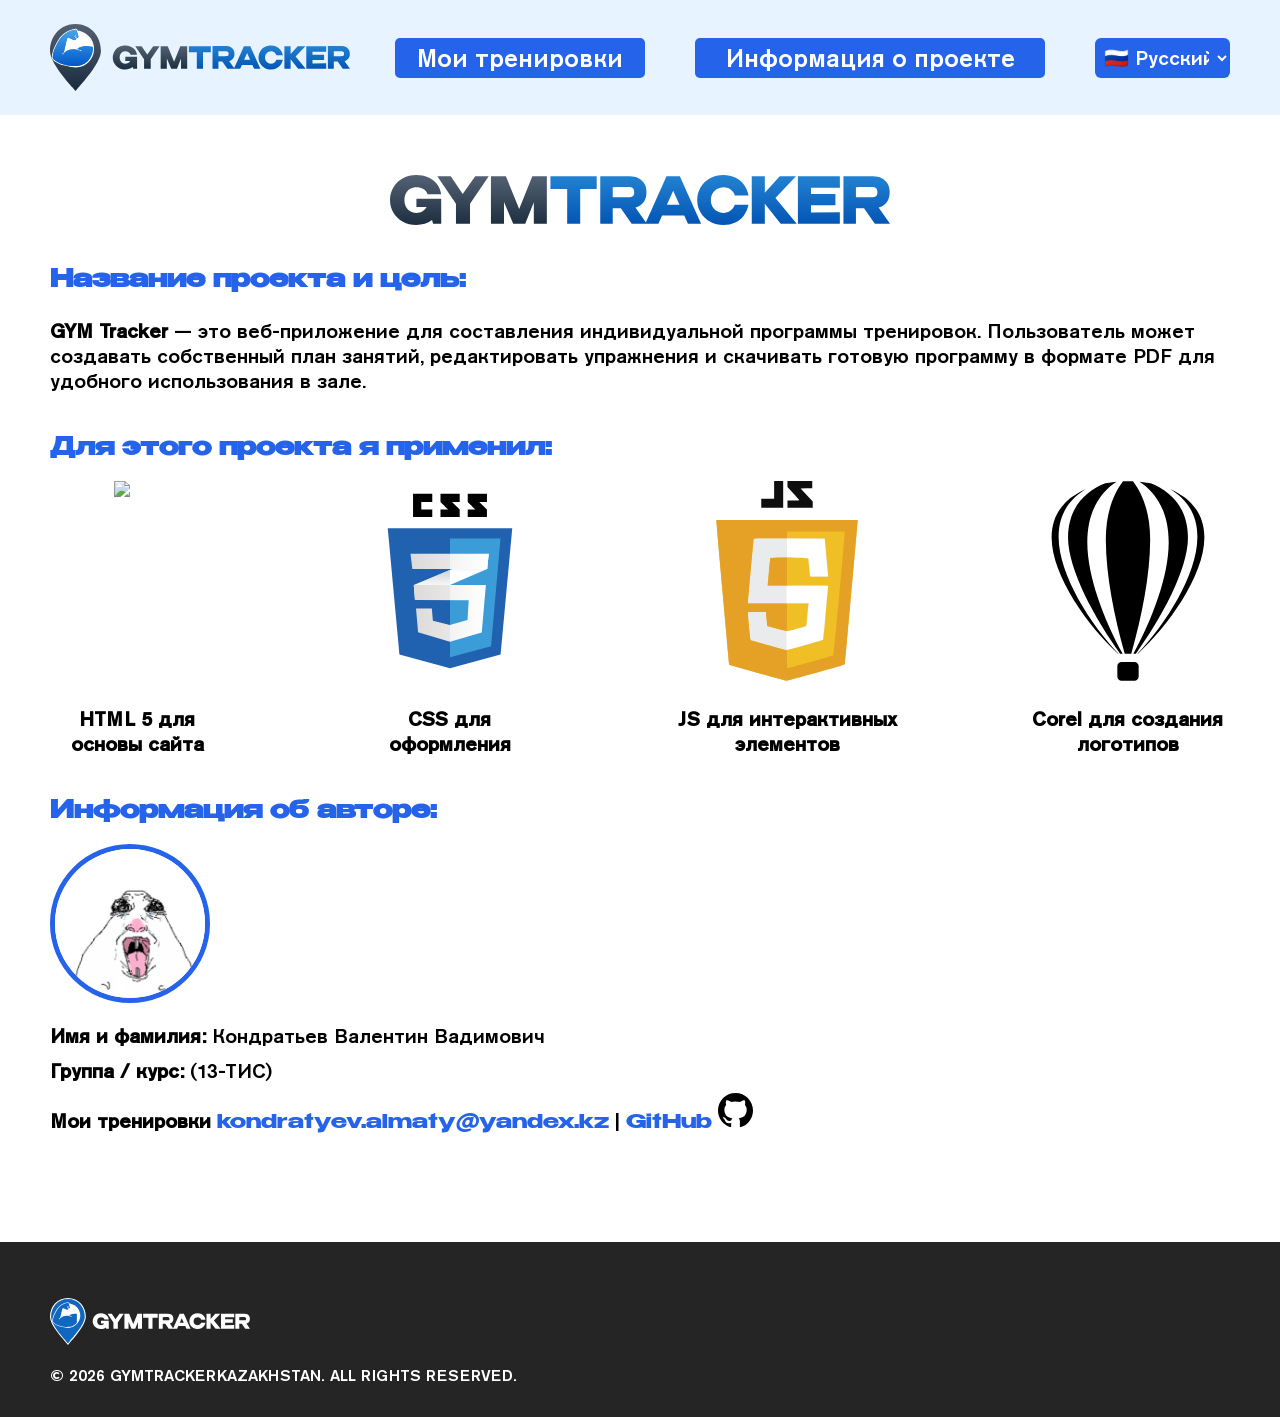
==== pages/about.html @ f401ac8a "Первый коммит" ====
<!doctype html>
<html lang="en">
  <head>
    <meta charset="UTF-8" />
    <meta name="viewport" content="width=device-width, initial-scale=1.0" />
    <title>GYM_treker</title>
    <link rel="stylesheet" href="/index.css" />
  </head>
  <body>
      <div id="headerTop">
                <a href="../index.html"><img src="../logos/GYM_Tracker.svg" alt="mainLogo" id="mainLogo"></a>
                  <a id="saveMenue" href="../pages/save.html"><button id="headerButton" data-lang="myWorkBtn">
                    Мои тренировки <?xml version="1.0" encoding="utf-8"?><svg version="1.1" id="Layer_1" xmlns="http://www.w3.org/2000/svg" xmlns:xlink="http://www.w3.org/1999/xlink" x="0px" y="0px" viewBox="0 0 122.73 122.88" style="enable-background:new 0 0 122.73 122.88" xml:space="preserve"><style type="text/css">.st0{fill-rule:evenodd;clip-rule:evenodd;}</style><g><path class="st0" d="M109.5,113.68L109.5,113.68l-6.09,0c-0.4,0-0.73-0.32-0.73-0.72V69.48l0-0.1c0-0.9-0.17-1.65-0.49-2.22 c-0.06-0.11-0.14-0.22-0.2-0.31c-0.06-0.09-0.16-0.18-0.23-0.27l-0.02-0.02c-0.3-0.3-0.68-0.53-1.12-0.69l-0.25-0.07l-0.04-0.01 l-0.01,0c-0.41-0.11-0.88-0.17-1.38-0.17h-0.05l-0.08,0H36.75c-0.89,0-1.62,0.17-2.18,0.49l-0.02,0.01l-0.27,0.17l-0.04,0.04 c-0.09,0.07-0.18,0.15-0.27,0.23l-0.02,0.02l-0.01,0.01c-0.62,0.63-0.92,1.57-0.92,2.82l0,0.04l0,43.54h0 c0,0.4-0.33,0.72-0.73,0.72l-9.85,0c0,0,0,0,0,0c-0.19,0-0.38-0.08-0.51-0.21L9.87,101.41c-0.18-0.14-0.29-0.36-0.29-0.59l0-87.91 l0-0.08c0-0.83,0.15-1.52,0.44-2.07l0,0c0.05-0.11,0.11-0.2,0.17-0.29l0.02-0.03c0.07-0.11,0.19-0.18,0.25-0.29l0.01-0.02 l0.02-0.02l0,0c0.25-0.25,0.57-0.45,0.92-0.59l0.04-0.02l0.02-0.01l0.02-0.01l0.18-0.06v0l0.01-0.01c0.42-0.14,0.9-0.2,1.44-0.21 l0.09-0.01l26.21,0c0.4,0,0.73,0.32,0.73,0.72v28.75c0,0.52,0.05,1.03,0.13,1.5c0.09,0.46,0.15,0.98,0.39,1.34l0.01,0.02l0,0.01v0 c0.18,0.44,0.42,0.87,0.67,1.25c0.24,0.37,0.56,0.77,0.9,1.13l0.02,0.02l0,0.01l0.01,0c0.48,0.5,0.94,1.15,1.62,1.27l0.01,0l0.01,0 l0.01,0.01l0.32,0.17l0,0l0.4,0.18v0l0.01,0l0,0l0,0v0c0.33,0.14,0.67,0.26,1,0.34l0.01,0l0.03,0l0.01,0l0.03,0l0.26,0.05v0 c0.45,0.09,0.93,0.14,1.42,0.14l0.02,0h47.8c1.03,0,1.98-0.18,2.85-0.53l0.01-0.01c0.87-0.36,1.67-0.9,2.39-1.61l0.03-0.03 c0.36-0.36,0.69-0.75,0.96-1.16c0.26-0.38,0.58-0.76,0.66-1.22l0-0.01l0.01-0.01l0.01-0.02c0.18-0.43,0.34-0.88,0.41-1.34l0-0.03 c0.09-0.47,0.13-0.97,0.13-1.49V9.92c0-0.4,0.33-0.73,0.73-0.73h6c0.58,0,1.09,0.07,1.54,0.21c0.48,0.15,0.89,0.39,1.2,0.7 c0.68,0.67,0.88,1.67,0.9,2.59l0.01,0.09v0.05l0,0.02v97.19c0,0.56-0.07,1.07-0.21,1.51l-0.01,0.03v0l0,0.02l-0.08,0.22l0,0 l-0.02,0.06l-0.09,0.2l-0.01,0.04l-0.02,0.04l0,0l-0.03,0.06l-0.15,0.22l0,0l-0.05,0.08l-0.14,0.17l-0.06,0.07 c-0.15,0.16-0.33,0.3-0.53,0.42c-0.17,0.1-0.36,0.19-0.55,0.26l-0.06,0.02c-0.16,0.05-0.34,0.1-0.53,0.14l-0.02,0l-0.01,0l-0.02,0 l-0.09,0.01l-0.02,0l0,0l-0.02,0c-0.22,0.03-0.49,0.05-0.76,0.06H109.5L109.5,113.68z M53.93,104.43c-1.66,0-3-1.34-3-3 c0-1.66,1.34-3,3-3h31.12c1.66,0,3,1.34,3,3c0,1.66-1.34,3-3,3H53.93L53.93,104.43z M53.93,89.03c-1.66,0-3-1.34-3-3s1.34-3,3-3 h31.12c1.66,0,3,1.34,3,3s-1.34,3-3,3H53.93L53.93,89.03z M94.03,9.39l-45.32-0.2v25.86H48.7c0,0.46,0.06,0.86,0.17,1.2 c0.03,0.06,0.04,0.1,0.07,0.15c0.09,0.23,0.22,0.44,0.4,0.61l0.03,0.03v0c0.06,0.06,0.11,0.1,0.17,0.15 c0.06,0.05,0.13,0.09,0.2,0.14c0.39,0.23,0.92,0.34,1.58,0.34v0l40.1,0.25v0l0,0v0c0.91,0,1.57-0.21,1.98-0.63 c0.42-0.43,0.63-1.1,0.63-2.02h0V9.39L94.03,9.39z M41.91,73.23h53.07v0c0.35,0,0.65,0.29,0.65,0.64l0,39.17 c0,0.35-0.29,0.65-0.65,0.65H41.91v0c-0.35,0-0.65-0.29-0.65-0.64l0-39.17C41.26,73.52,41.56,73.23,41.91,73.23L41.91,73.23 L41.91,73.23z M9.68,0h104.26c4.91,0,8.79,3.86,8.79,8.79V114c0,4.95-3.9,8.88-8.79,8.88l-96.61,0l-0.24-0.25L1.05,106.6L0,105.9 V8.76C0,3.28,4.81,0,9.68,0L9.68,0L9.68,0z"/></g></svg>
                  </button></a>
                  <a href="/pages/about.html"><button id="headerInfoButton" data-lang="infoBtn">
                    Информация об проекте
                  </button></a>
                  <div class="language-select">
  <select id="languageSelect">
    <option class="lanSelect" value="ru">&#x1F1F7;&#x1F1FA; Русский</option>
    <option class="lanSelect" value="en">&#x1F1EC;&#x1F1E7; English</option>
  </select>
  </div>
  </div>
                
        <div id="mainPageAbout">
          <div id="topmainPageAbout"><img id="AboutLogo" src="../logos/GYM tracker logo withount dot.svg" alt=""></div>
 

  <div class="projectInfo">
    <h2 data-lang="projectName">Название проекта и цель:</h2>
    <p id="AboutInfo" data-lang="aboutInfo">
      <strong>GYM Tracker</strong> — это веб-приложение для составления
      индивидуальной программы тренировок. Пользователь может создавать
      собственный план занятий, редактировать упражнения и скачивать готовую
      программу в формате PDF для удобного использования в зале.
    </p>
    <h2 data-lang="usage">Для этого проекта я применил:</h2>
    <div id="AboutLogos">
      <div class="MainAboutLogos">
        <img class="AboutLogos" src="../logos/html-5-logo-svg-1.svg" alt="html">
       <strong data-lang="html">HTML 5 для основы сайта</strong>
      </div>
       <div class="MainAboutLogos">
        <img class="AboutLogos" src="../logos/css3-logo-svg-vector.svg" alt="html">
       <strong data-lang="css">tnCSS для оформления</strong>
      </div>
      <div class="MainAboutLogos">
        <img class="AboutLogos" src="../logos/Javascript-shield.svg" alt="html">
       <strong data-lang="js">Js для интерактивных эллементов</strong>
      </div>
      <div class="MainAboutLogos">
        <img class="AboutLogos" src="../logos/corel-draw-svgrepo-com.svg" alt="html">
       <strong data-lang="corel">Corel для создания логотипов</strong>
      </div>
    </div>
  </div>

  <div class="authorInfo">
    <h2 data-lang="autorInfo">Информация об авторе:</h2>
    <img id="authorPhoto" src="../imajes/photo.webp" alt="author">
    <ul>
      <li data-lang="name"><strong>Имя и фамилия:</strong> Кондратьев Валентин Вадимович</li>
      <li data-lang="group"><strong>Группа / курс:</strong> (13-ТИС)</li>
      <li>
        <strong data-lang="myWorkBtn">Контакты:</strong>
        <a href="mailto:kondratyev.almaty@yandex.kz">kondratyev.almaty@yandex.kz</a>
        |
        <a href="https://github.com/bobr-dronovich" target="_blank">
          GitHub <img id="gitLogo" src="../icons/github.svg" alt="">
        </a>
        
      </li>
    </ul>
  </div> 


  
        </div>

        <div id="footer">
        <div id="highthfooter">
            <img id="GYM2" src="../logos/GYM_Tracker_light.svg" alt="fit">
        </div>
            <div id="licenze_footer">
                © 2026 GYMTRACKERKAZAKHSTAN. ALL RIGHTS RESERVED.
            </div>        
        </div>
        <script defer src="../style.js"></script>
  </body>
</html>
---- index.css ----
@font-face {
font-family: "Geo"; 
  src: url("fonts/TT0524M_.TTF") format("truetype");
}

@font-face {
  font-family: "Med";
  src: url("fonts/3205-font.ttf") format("truetype");
}
@font-face {
  font-family: "Neo_Bold";
  src: url("fonts/neosanspro_bold.ttf") format("truetype");
}
@font-face {
  font-family: "Sans";
  src: url("fonts/NotoSans_Condensed-Medium.ttf") format("truetype");
}
@font-face {
  font-family: "Benzin-bold";
  src: url("fonts/benzin-bold.ttf") format("truetype");
}

body {
  margin: 0px;
  overflow-x: hidden;
  background-color: white;
}

a {
  text-decoration: none;
}


#headerTop {
  height: 115px;
  background-color: rgb(231, 243, 254);
  padding-left: 50px;
  padding-right: 50px;
  display: flex;
  align-items: center;
}

#mainLogo {
  float: left;
  width: 300px;
}
#mainInfo{
  width: 100%;
  height: 800px;
  /* padding-top: 150px; */
  display: flex;
  justify-content: center;
  align-items: center;
  background-image: url(imajes/minimalist-home-gym-with-black-walls-and-black-equipment-1024x574.png);
  background-repeat: no-repeat;
  background-position: center;
  background-size: cover;
  flex-direction: column
}


#mainInfoFirstText {
  font-size: 80px;
  font-family: Neo_Bold;
  color: white;
  padding-bottom: 10px;
}

#mainInfoSecountText {
  font-size: 45px;
  font-family: Med;
  color: white;
  padding-bottom: 50px;
}

#mainInfoTherdText {
  font-size: 40px;
  text-align: center;
  font-family: Med;
  color: white;
  padding-bottom: 40px;

}

#mainInfoButton {
  width: 250px;
  height: 65px;
  color: white;
  font-family: Med;
  font-size: 35px;
  background-color: #2563eb;
  border-radius: 10px;
  border: none;
}
#mainInfoButton:hover {
  background-color:#1d4ed8;
}
#headerButton {
  margin-right: 50px;
  width: 250px;
  height: 40px;
  background-color: #2563eb;
  color: white;
  font-family: Med;
  font-size: 25px;
  border: none;
  border-radius: 5px;
  margin-left: auto;
}

#headerButton:hover{
  background-color:#1d4ed8;
}
svg{
  fill: white;
  width: 22px;
}
#ProdMain{
    background-color: rgb(231, 243, 254);
  height: 100%;
  padding: 50px 125px 125px 125px;
  display: flex;
  flex-direction: row;
  justify-content: space-between;
  align-items: center;
}

.ProdMainText{
color: black;
font-family: Neo_Bold;
font-size: 40px;
padding-bottom: 20px;
}
#ProdMainTextBlue{
color: #1d4ed8;
font-family: Neo_Bold;
font-size: 40px;
padding-bottom: 20px;
}
.ProdMainLowText{
  color: black;
  font-family: Med;
  font-size: 15;
  padding-bottom: 30px;
}
#WWW{
  width: 175px;
}

#iMac{
  width: 550px;
}

#alarm{
  display: flex;
  align-items: center;
  justify-content: center;
  flex-direction: column;
  padding: 50px 50px 0px 50px;
  background-color: rgb(231, 243, 254); 
}
#textAlarm{
  text-align: center;
  color: #1c2430;
  font-family: Med;
  font-size: 25px;
}
#AlarmPhotos{
  display: flex;
  flex-direction: row;
  gap: 50px;
  padding: 25px 0px 50px 0px;
}
.alarmLogos{
  width: 200px;
}
#footer {
  height: 150px;
  background-color: rgb(37, 37, 37);
  display: flex;
  flex-direction: column;
  justify-content: center;
  gap: 20px;
  padding-left: 50px;
  padding-right: 125px;
  padding-top: 25px;
}
#highthfooter {
  display: flex;
  align-items: right;
}

#GYM2 {
  width: 200px;
}

#licenze_footer{
  color: white;
  font-family: Med;
}
#headerInfoButton{
  width: 350px;
  height: 40px;
  background-color: #2563eb;
  color: white;
  font-family: Med;
  font-size: 25px;
  border: none;
  border-radius: 5px;
  margin-left: auto;
}
#headerInfoButton:hover {
  background-color:#1d4ed8;
}

#mainPageAbout{
  padding-left: 50px;
  height: 100%;
  padding: 0px 50px 75px 50px;
  background-image: url();
  background-color: white;
}
#topmainPageAbout{
  display: flex;
 width: 100%;
    padding-top: 60px;
    text-align: center;
    display: flex;
    justify-content: center;
}

aboutProject {
    max-width: 800px;
    margin: 60px auto;
    padding: 40px;
    background: #1e1e1e;
    border-radius: 12px;
    color: white;
    font-family: Arial, sans-serif;
    box-shadow: 0 8px 25px rgba(0, 0, 0, 0.4);
}

.projectTitle {
    text-align: center;
    font-size: 36px;
    margin-bottom: 30px;
    font-family: Benzin-bold;
    color: #2563eb;
}

.projectInfo,
.authorInfo {
    margin-bottom: 30px;
}

.projectInfo h2,
.authorInfo h2 {
    margin-bottom: 15px;
    margin-top: 40px;
    font-family: Benzin-bold;
    color: #2563eb;
}

.authorInfo ul {
    list-style: none;
    padding: 0;
}
#AboutInfo{
  font-family: Med;
    color: black;
    font-size: 20px;
}
.authorInfo li {
    margin-bottom: 10px;
}

.authorInfo a {
    text-decoration: none;
    transition: 0.3s;
    font-family: Benzin-bold;
    color: #2563eb;
}

.authorInfo a:hover {
    text-decoration: underline;
}
Strong{
  font-family: Med;
    color: black;
    font-size: 20px;
    text-align: center;
}

li{
  font-family: Med;
    color: black;
    font-size: 20px;
}

#gitLogo{
  width: 35px;
  fill: #2563eb;
}

#AboutLogo{
  width: 500px;
  margin: 0 auto;
}
#authorPhoto{
  width: 150px;
  border-radius: 50%;
  border: 5px solid #2563eb;
}
#AboutLogos{
  display: flex;
  flex-direction: row;
  justify-content: center;
  gap: 125px;
}
.MainAboutLogos{
  display: flex;
  flex-direction: column;
  justify-content: center;
  align-items: center;
}
.AboutLogos{
  height: 200px;
  padding-bottom: 25px;
}
#mainPage{
  height: 100%;
  background-color: rgba(77, 91, 108);
  padding: 40px 50px 75px 50px;
}
#topmainPage{
  display: flex;

}
#texttopmainPage{
  font-family: Med;
  font-size: 22px;
  color: white;
  padding-bottom: 15px;
}

.workout-section {
  padding: 40px;
  background: #1f2937;
  color: white;
}

.categories {
  display: flex;
  gap: 10px;
  margin-bottom: 20px;
}

.category-btn {
  width: 200px;
  height: 50px;
  background-color: #2563eb;
  color: white;
  font-family: Benzin-bold;
  font-size: 25px;
  border-radius: 8px;
}

.category-btn.active {
  background: #1d4ed8;
}

.content {
  display: flex;
  gap: 30px;
}

.cards {
  display: grid;
  grid-template-columns: repeat(3, 1fr);
  gap: 20px;
  align-items: start; 
   justify-content: start;
  align-content: start;
}

.card {
  height: 250px;
  width: 250px;   
  display: flex;
  flex-direction: column;
  justify-content: space-between;
  padding: 15px;
  background: #2d3748;
  border-radius: 10px;
}
.exercise-img{
  width:100%;
  height:140px;
  object-fit:cover;
  border-radius:8px;
  margin-bottom:10px;
}

.card h4 {
  margin: 10px 0;
  color: white;
  font-family: Benzin-bold;
  font-size: 15px;
}

.add-btn {
  background: #2563eb;
  border: none;
  padding: 8px 12px;
  color: white;
  border-radius: 6px;
  cursor: pointer;
  width: 100%;
  font-family: Med;
  font-size: 15px;
}
.add-btn:hover{
  background-color: #1d4ed8;
}

.sidebar {
  width: 375px;
  height: 100%;
  background: #374151;
  padding: 20px 20px 20px 20px;
  border-radius: 10px;
}

.sidebar ul {
  list-style: none;
  padding: 0;
}

.sidebar li {
  display: flex;
  justify-content: space-between;
  margin-bottom: 10px;
}

.remove-btn {
  background: red;
  border: none;
  color: white;
  cursor: pointer;
  padding: 2px 6px;
  border-radius: 4px;
}
.download-btn {
  margin-top: 20px;
  width: 100%;
  padding: 10px;
  background: #2563eb;
  border: none;
  border-radius: 6px;
  font-family: Med;
  font-size: 15px;;
  color: white;
  cursor: pointer;
}

.download-btn:hover {
  background: #1d4ed8;
}
.workout-item {
  gap: 10px;
  align-items: center;
  padding: 10px;
  border-radius: 8px;
  margin-bottom: 10px;
  width: 350px;
  display: flex;
  justify-content: space-between;
  align-items: flex-start;
}

.workout-item-title {
  color: white;
  font-family: Med;
  font-size: 30px;
  margin-bottom: 6px;
}

.workout-item-controls {
  display: flex;
  gap: 8px;
  flex-wrap: wrap;
  display: flex;
  flex-direction: column;
}

.small-input {
  width: 75px;
  padding: 6px 8px;
  border-radius: 6px;
  border: none;
  background: rgba(0,0,0,0.2);
  color: #fff;
}

.control-label {
  color: rgb(167, 167, 167);
  font-family: Med;
  font-size: 20px;

}

.remove-btn {
  background-color: #b91c1c;
  border: none;
  color: #fff;
  cursor: pointer;
  padding: 6px 10px;
  border-radius: 6px;
  height: 34px;
}

.remove-btn:hover {
  background: #991b1b;
}

h3{
  color: white;
  font-family: Benzin-bold;
  font-size: 35px;
}
.summary{
  color: white;
  font-family: Med;
  font-size: 20px;
}
.counter {
  display: flex;
  align-items: center;
  gap: 6px;
}
.value-set{
  color: white;
  font-family: Med;
  font-size: 10;
}
.value-rep{
  color: white;
  font-family: Med;
  font-size: 10;
}
.counter button {
  width: 26px;
  height: 26px;
  border: none;
  border-radius: 6px;
  background: #1d4ed8;
  color: white;
  font-weight: bold;
  cursor: pointer;
  display: flex;
  align-items: center;
  justify-content: center;
}

.counter button:hover {
  background: #1e40af;
}

.counter span {
  width: 28px;
  text-align: center;
  font-weight: bold;
}
.hidden-keep-space {
  visibility: hidden;
}
#saveMenue{
  margin-left: auto
}

/* сохранение */
body{
font-family: Arial;
background:#1c2430;
color:white;
margin:0;
padding:0;
}

header{
padding:20px;
font-size:24px;
text-align:center;
background:#111827;
}

.container{
max-width:1000px;
margin:auto;
padding:20px;
}

.create-workout{
display:flex;
gap:10px;
margin-bottom:20px;
}

#createWorkoutBtn{
padding:10px 16px;
}

#workoutNameInput{
flex:1;
padding:10px;
border-radius:6px;
border:none;
}

#saveWorkoutBtn{
background:#2563eb;
border:none;
padding:10px 16px;
border-radius:6px;
color:white;
cursor:pointer;
}

#workoutsContainer{
display:grid;
grid-template-columns:repeat(auto-fill,minmax(260px,1fr));
gap:20px;
}

.workout-card{
background:#2b3547;
border-radius:10px;
padding:20px;
position:relative;
}

.workout-title{
font-size:20px;
font-weight:bold;
margin-bottom:10px;
}

.workout-date{
opacity:0.7;
margin-bottom:15px;
}

.delete-btn{
position:absolute;
top:10px;
right:10px;
background:#dc2626;
border:none;
color:white;
border-radius:6px;
cursor:pointer;
padding:5px 8px;
}

.download-link{
display:inline-block;
margin-top:10px;
color:#3b82f6;
cursor:pointer;
}

#savePage{
  height: 100%;
  min-height: 500px;
  width: 100%;
  padding: 50px 50px 50px 50px;
  background-color: rgba(77, 91, 108);;
}
.saveHere {
  width: 100%;
  display: flex;
  align-items: center;
  justify-content: center;
  flex-direction: column;
}
#saveinfo{
  font-family: Med;
  font-size: 20px;
}
.saved-workout{
  height: 220;
  width: 300px;
  padding: 20px 20px 20px 20px;
  background-color:#2d3748;
  border-radius: 10px;
}
.deleteWorkout {
  background-color: #b91c1c;
  border: none;
  color: #fff;
  cursor: pointer;
  padding: 6px 10px;
  border-radius: 6px;
  height: 34px;
  margin-right: 15px;
}

.deleteWorkout:hover {
  background: #991b1b;
}
.workoutNameInput{
  background-color: #2d3748;

  color: rgb(255, 255, 255);
  font-family: Med;
  font-size: 20px;
  border: none;

}
.p{
  font-size: 15;
  font-family: Med;
}
.downloadWorkout{
  width: 100%;
  height: 50px;
  background: #2563eb;
  font-family: Med;
  font-size: 20px;
  color: white;
  border: none;
  border-radius: 5px;
}
.downloadWorkout:hover{
  background-color: #1e40af;
}
#savedWorkoutsContainer{
  margin-top: 50px;
  margin-bottom: 50px;
  /* display: flex;
  flex-direction: row; */
  width: 100%;
  height: 100%;
  display: grid;
  grid-template-columns: repeat(3, 1fr); 
  gap: 50px;
  grid-auto-flow: row;
}


.language-select select {
  width: 135px;
  height: 40px;
  background-color: #2563eb;
  color: white;
  border: none;
  border-radius: 6px;
  padding: 5px;
  font-size: 14px;
  cursor: pointer;
  margin-left: 50px;
  font-family: Med;
  font-size: 20px;
}

.language-select select:focus {
  outline: none;
}

.language-select option {
  background-color:#2563eb;
  color: white;
  width: 100px;
}
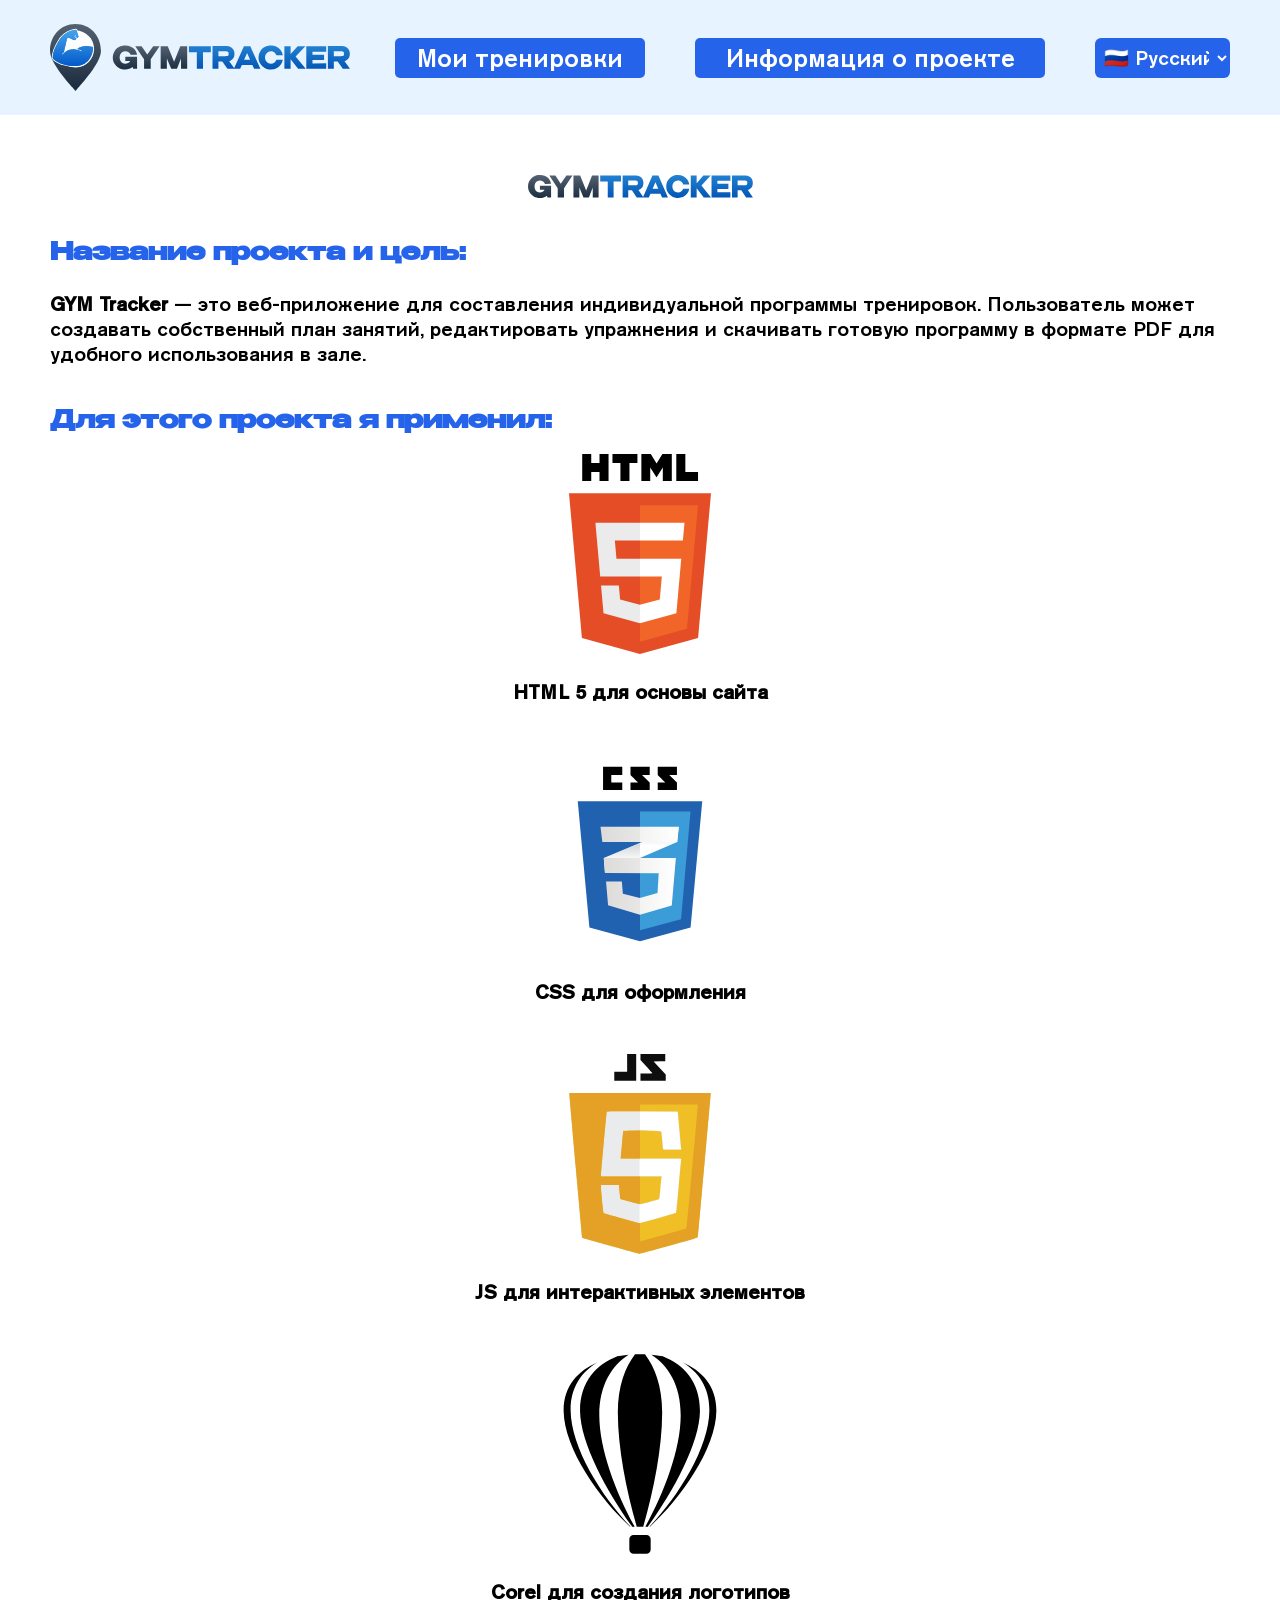
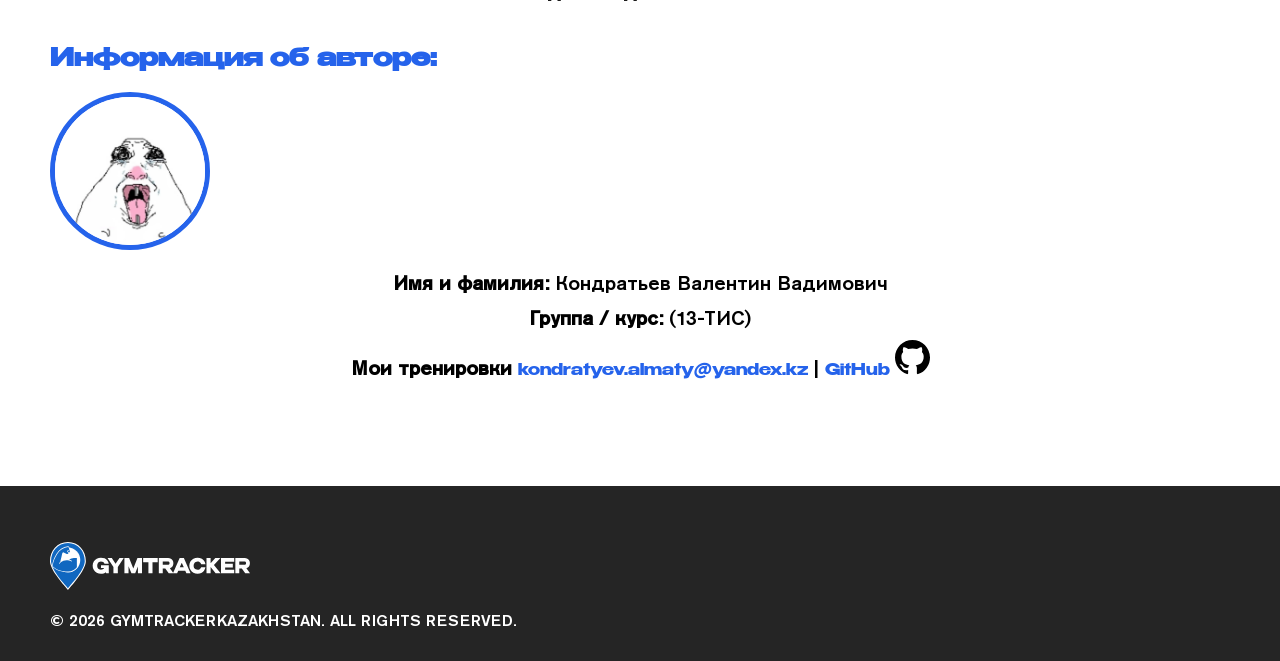
==== commit b0d37008: "Подключил MediaCSS" ====
--- a/pages/about.html
+++ b/pages/about.html
@@ -4,7 +4,8 @@
     <meta charset="UTF-8" />
     <meta name="viewport" content="width=device-width, initial-scale=1.0" />
     <title>GYM_treker</title>
-    <link rel="stylesheet" href="/index.css" />
+    <link rel="stylesheet" href="../index.css" />
+    <link rel="stylesheet" href="../media.css">
   </head>
   <body>
       <div id="headerTop">
--- a/media.css
+++ b/media.css
@@ -0,0 +1,808 @@
+@media screen and (max-width: 480px){
+    @font-face {
+font-family: "Geo"; 
+  src: url("fonts/TT0524M_.TTF") format("truetype");
+}
+
+@font-face {
+  font-family: "Med";
+  src: url("fonts/3205-font.ttf") format("truetype");
+}
+@font-face {
+  font-family: "Neo_Bold";
+  src: url("fonts/neosanspro_bold.ttf") format("truetype");
+}
+@font-face {
+  font-family: "Sans";
+  src: url("fonts/NotoSans_Condensed-Medium.ttf") format("truetype");
+}
+@font-face {
+  font-family: "Benzin-bold";
+  src: url("fonts/benzin-bold.ttf") format("truetype");
+}
+
+body {
+   margin: 0px;
+  overflow-x: hidden;
+  background-color: white;
+  font-family: Arial;
+color:white;
+}
+a {
+  text-decoration: none;
+}
+
+
+#headerTop {
+  height: 300px;
+  background-color: rgb(231, 243, 254);
+  padding-left: 50px;
+  padding-right: 50px;
+  display: flex;
+  align-items: center;
+  justify-content: center;
+  flex-direction: column;
+  gap: 12px;
+}
+
+#mainLogo {
+  padding-top: 15px;
+  width: 300px;
+}
+#mainInfo{
+  width: 100%;
+  height: 800px;
+  /* padding-top: 150px; */
+  display: flex;
+  justify-content: center;
+  align-items: center;
+  flex-direction: column;
+  background-image: url(imajes/minimalist-home-gym-with-black-walls-and-black-equipment-1024x574.png);
+  background-repeat: no-repeat;
+  background-position: center;
+  background-size: cover;
+  flex-direction: column
+}
+
+
+#mainInfoFirstText {
+    text-align: center;
+  font-size: 80px;
+  font-family: Neo_Bold;
+  color: white;
+  padding-bottom: 10px;
+}
+
+#mainInfoSecountText {
+  font-size: 45px;
+  font-family: Med;
+  color: white;
+  padding-bottom: 50px;
+  text-align: center;
+}
+
+#mainInfoTherdText {
+  font-size: 40px;
+  text-align: center;
+  font-family: Med;
+  color: white;
+  padding-bottom: 40px;
+text-align: center;
+}
+
+#mainInfoButton {
+  width: 250px;
+  height: 65px;
+  color: white;
+  font-family: Med;
+  font-size: 35px;
+  background-color: #2563eb;
+  border-radius: 10px;
+  border: none;
+}
+#mainInfoButton:hover {
+  background-color:#1d4ed8;
+}
+#headerButton {
+  width: 250px;
+  height: 40px;
+  background-color: #2563eb;
+  color: white;
+  font-family: Med;
+  font-size: 25px;
+  border: none;
+  border-radius: 5px;
+}
+#saveMenue{
+    width: 325px;
+    height: 40px;
+    display: flex;
+    align-items: center;
+    justify-content: center;
+}
+#headerButton:hover{
+  background-color:#1d4ed8;
+}
+svg{
+  display: none;
+}
+#ProdMain{
+    background-color: rgb(231, 243, 254);
+  height: 100%;
+  padding: 50px 125px 125px 125px;
+  display: flex;
+  flex-direction: column;
+  justify-content: space-between;
+  align-items: center;
+}
+
+.ProdMainText{
+color: black;
+font-family: Neo_Bold;
+font-size: 40px;
+padding-bottom: 20px;
+text-align: center;
+}
+#ProdMainTextBlue{
+color: #1d4ed8;
+font-family: Neo_Bold;
+font-size: 40px;
+padding-bottom: 20px;
+text-align: center;
+}
+.ProdMainLowText{
+  color: black;
+  font-family: Med;
+  font-size: 15;
+  padding-bottom: 30px;
+  text-align: center;
+}
+#WWW{
+  width: 175px;
+}
+
+#iMac{
+ display: none;
+}
+
+#alarm{
+  display: flex;
+  align-items: center;
+  justify-content: center;
+  flex-direction: column;
+  padding: 50px 50px 0px 50px;
+  background-color: rgb(231, 243, 254); 
+}
+#textAlarm{
+  text-align: center;
+  color: #1c2430;
+  font-family: Med;
+  font-size: 25px;
+}
+#AlarmPhotos{
+  display: flex;
+  flex-direction: column;
+  gap: 50px;
+  padding: 25px 0px 50px 0px;
+}
+.alarmLogos{
+  width: 200px;
+}
+#footer {
+  height: 150px;
+  background-color: rgb(37, 37, 37);
+  display: flex;
+  flex-direction: column;
+  justify-content: center;
+  align-items: center;
+  gap: 20px;
+  padding: 0px;
+}
+
+#GYM2 {
+  width: 200px;
+}
+
+#licenze_footer{
+  color: white;
+  font-family: Med;
+text-align: center;
+font-size: 15px;
+}
+#headerInfoButton{
+  width: 350px;
+  height: 40px;
+  background-color: #2563eb;
+  color: white;
+  font-family: Med;
+  font-size: 25px;
+  border: none;
+  border-radius: 5px;
+  margin-left: auto;
+}
+#headerInfoButton:hover {
+  background-color:#1d4ed8;
+}
+
+#mainPageAbout{
+  height: 100%;
+  background-image: url();
+  background-color: white;
+  padding: 10px;
+}
+#topmainPageAbout{
+  display: flex;
+ width: 100%;
+    padding-top: 60px;
+    text-align: center;
+    display: flex;
+    justify-content: center;
+}
+
+aboutProject {
+    max-width: 800px;
+    margin: 60px auto;
+    padding: 40px;
+    background: #1e1e1e;
+    border-radius: 12px;
+    color: white;
+    font-family: Arial, sans-serif;
+    box-shadow: 0 8px 25px rgba(0, 0, 0, 0.4);
+}
+
+.projectTitle {
+    text-align: center;
+    font-size: 36px;
+    margin-bottom: 30px;
+    font-family: Benzin-bold;
+    color: #2563eb;
+    text-align: center;
+}
+
+.projectInfo,
+.authorInfo {
+    margin-bottom: 30px;
+}
+
+.projectInfo h2,
+.authorInfo h2 {
+    margin-bottom: 15px;
+    margin-top: 40px;
+    font-family: Benzin-bold;
+    color: #2563eb;
+    text-align: center;
+}
+
+.authorInfo ul {
+    list-style: none;
+    padding: 0;
+}
+#AboutInfo{
+  font-family: Med;
+    color: black;
+    font-size: 20px;
+    text-align: center;
+}
+.authorInfo li {
+    margin-bottom: 10px;
+}
+
+.authorInfo{
+    display: flex;
+    flex-direction: column;
+    align-items: center;
+}
+
+
+}
+.authorInfo a {
+    text-decoration: none;
+    transition: 0.3s;
+    font-family: Benzin-bold;
+    color: #2563eb;
+    text-align: center;
+    font-size: 15px;
+}
+
+.authorInfo a:hover {
+    text-decoration: underline;
+}
+Strong{
+  font-family: Med;
+    color: black;
+    font-size: 20px;
+    text-align: center;
+    text-align: center;
+}
+
+li{
+  font-family: Med;
+    color: black;
+    font-size: 20px;
+    text-align: center;
+}
+
+#gitLogo{
+  width: 35px;
+  fill: #2563eb;
+}
+
+#AboutLogo{
+  width: 225px;
+  margin: 0 auto;
+}
+#authorPhoto{
+  width: 150px;
+  border-radius: 50%;
+  border: 5px solid #2563eb;
+}
+#AboutLogos{
+  display: flex;
+  flex-direction: column;
+  justify-content: center;
+  gap: 50px;
+}
+.MainAboutLogos{
+  display: flex;
+  flex-direction: column;
+  justify-content: center;
+  align-items: center;
+}
+.AboutLogos{
+  height: 200px;
+  padding-bottom: 25px;
+}
+#mainPage{
+  height: 100%;
+  background-color: rgba(77, 91, 108);
+  padding: 40px 50px 75px 50px;
+}
+#topmainPage{
+  display: flex;
+
+}
+#texttopmainPage{
+  font-family: Med;
+  font-size: 22px;
+  color: white;
+  padding-bottom: 15px;
+}
+
+.workout-section {
+  padding: 40px;
+  background: #1f2937;
+  color: white;
+}
+
+.categories {
+  display: grid;
+  grid-template-columns: repeat(3, 1fr); 
+  gap: 50px;
+  grid-auto-flow: row;
+  gap: 10px;
+  margin-bottom: 20px;
+}
+
+.category-btn {
+  width: 100px;
+  height: 50px;
+  background-color: #2563eb;
+  color: white;
+  font-family: Benzin-bold;
+  font-size: 15px;
+  border-radius: 8px;
+}
+
+.category-btn.active {
+  background: #1d4ed8;
+}
+
+.content {
+  display: flex;
+  flex-direction: column;
+  justify-content: center;
+  align-items: center;
+  gap: 30px;
+}
+
+.cards {
+  display: flex;
+  flex-direction: column;
+  gap: 20px;
+  align-items: start; 
+   justify-content: start;
+  align-content: start;
+}
+
+.card {
+  height: 250px;
+  width: 250px;   
+  display: flex;
+  flex-direction: column;
+  justify-content: space-between;
+  padding: 15px;
+  background: #2d3748;
+  border-radius: 10px;
+}
+.exercise-img{
+  width:100%;
+  height:140px;
+  object-fit:cover;
+  border-radius:8px;
+  margin-bottom:10px;
+}
+
+.card h4 {
+  margin: 10px 0;
+  color: white;
+  font-family: Benzin-bold;
+  font-size: 15px;
+}
+
+.add-btn {
+  background: #2563eb;
+  border: none;
+  padding: 8px 12px;
+  color: white;
+  border-radius: 6px;
+  cursor: pointer;
+  width: 100%;
+  font-family: Med;
+  font-size: 15px;
+}
+.add-btn:hover{
+  background-color: #1d4ed8;
+}
+
+.sidebar {
+  width: 300px;
+  height: 100%;
+  background: #374151;
+  padding: 20px 20px 20px 20px;
+  border-radius: 10px;
+}
+
+.sidebar ul {
+  list-style: none;
+  padding: 0;
+}
+
+.sidebar li {
+  display: flex;
+  justify-content: space-between;
+  margin-bottom: 10px;
+}
+
+.remove-btn {
+  background: red;
+  border: none;
+  color: white;
+  cursor: pointer;
+  padding: 2px 6px;
+  border-radius: 4px;
+}
+.download-btn {
+  margin-top: 20px;
+  width: 100%;
+  padding: 10px;
+  background: #2563eb;
+  border: none;
+  border-radius: 6px;
+  font-family: Med;
+  font-size: 15px;;
+  color: white;
+  cursor: pointer;
+}
+
+.download-btn:hover {
+  background: #1d4ed8;
+}
+.workout-item {
+  gap: 10px;
+  align-items: center;
+  padding: 10px;
+  border-radius: 8px;
+  margin-bottom: 10px;
+  width: 300px;
+  display: flex;
+  justify-content: space-between;
+  align-items: flex-start;
+}
+
+.workout-item-title {
+  color: white;
+  font-family: Med;
+  font-size: 30px;
+  margin-bottom: 6px;
+}
+
+.workout-item-controls {
+  display: flex;
+  gap: 8px;
+  flex-wrap: wrap;
+  display: flex;
+  flex-direction: column;
+}
+
+.small-input {
+  width: 75px;
+  padding: 6px 8px;
+  border-radius: 6px;
+  border: none;
+  background: rgba(0,0,0,0.2);
+  color: #fff;
+}
+
+.control-label {
+  color: rgb(167, 167, 167);
+  font-family: Med;
+  font-size: 20px;
+
+}
+
+.remove-btn {
+  background-color: #b91c1c;
+  border: none;
+  color: #fff;
+  cursor: pointer;
+  padding: 6px 10px;
+  border-radius: 6px;
+  height: 34px;
+}
+
+.remove-btn:hover {
+  background: #991b1b;
+}
+
+h3{
+  color: white;
+  font-family: Benzin-bold;
+  font-size: 35px;
+}
+.summary{
+  color: white;
+  font-family: Med;
+  font-size: 20px;
+}
+.counter {
+  display: flex;
+  align-items: center;
+  gap: 6px;
+}
+.value-set{
+  color: white;
+  font-family: Med;
+  font-size: 10;
+}
+.value-rep{
+  color: white;
+  font-family: Med;
+  font-size: 10;
+}
+.counter button {
+  width: 26px;
+  height: 26px;
+  border: none;
+  border-radius: 6px;
+  background: #1d4ed8;
+  color: white;
+  font-weight: bold;
+  cursor: pointer;
+  display: flex;
+  align-items: center;
+  justify-content: center;
+}
+
+.counter button:hover {
+  background: #1e40af;
+}
+
+.counter span {
+  width: 28px;
+  text-align: center;
+  font-weight: bold;
+}
+.hidden-keep-space {
+  visibility: hidden;
+}
+#saveMenue{
+ 
+}
+
+/* сохранение */
+
+
+header{
+padding:20px;
+font-size:24px;
+text-align:center;
+background:#111827;
+}
+
+.container{
+max-width:1000px;
+margin:auto;
+padding:20px;
+}
+
+.create-workout{
+display:flex;
+gap:10px;
+margin-bottom:20px;
+}
+
+#createWorkoutBtn{
+padding:10px 16px;
+}
+
+#workoutNameInput{
+flex:1;
+padding:10px;
+border-radius:6px;
+border:none;
+}
+
+#saveWorkoutBtn{
+background:#2563eb;
+border:none;
+padding:10px 16px;
+border-radius:6px;
+color:white;
+cursor:pointer;
+}
+
+#workoutsContainer{
+display:grid;
+grid-template-columns:repeat(auto-fill,minmax(260px,1fr));
+gap:20px;
+}
+
+.workout-card{
+background:#2b3547;
+border-radius:10px;
+padding:20px;
+position:relative;
+}
+
+.workout-title{
+font-size:20px;
+font-weight:bold;
+margin-bottom:10px;
+}
+
+.workout-date{
+opacity:0.7;
+margin-bottom:15px;
+}
+
+.delete-btn{
+position:absolute;
+top:10px;
+right:10px;
+background:#dc2626;
+border:none;
+color:white;
+border-radius:6px;
+cursor:pointer;
+padding:5px 8px;
+}
+
+.download-link{
+display:inline-block;
+margin-top:10px;
+color:#3b82f6;
+cursor:pointer;
+}
+
+#savePage{
+  height: 100%;
+  min-height: 500px;
+  padding: 0px;
+  background-color: rgba(77, 91, 108);
+}
+.saveHere {
+  width: 100%;
+  display: flex;
+  flex-direction: column;
+  justify-content: center;
+}
+#saveinfo{
+  font-family: Med;
+  font-size: 20px;
+  text-align: center;
+}
+#Mytren{
+    color: white;
+  font-family: Benzin-bold;
+  font-size: 25px;
+  text-align: center;
+  padding-top: 25px;
+}
+.saved-workout{
+  height: 220;
+  width: 300px;
+  padding: 20px 20px 20px 20px;
+  background-color:#2d3748;
+  border-radius: 10px;
+}
+.deleteWorkout {
+  background-color: #b91c1c;
+  border: none;
+  color: #fff;
+  cursor: pointer;
+  padding: 6px 10px;
+  border-radius: 6px;
+  height: 34px;
+  margin-right: 15px;
+}
+
+.deleteWorkout:hover {
+  background: #991b1b;
+}
+.workoutNameInput{
+  background-color: #2d3748;
+
+  color: rgb(255, 255, 255);
+  font-family: Med;
+  font-size: 20px;
+  border: none;
+
+}
+.p{
+  font-size: 15;
+  font-family: Med;
+}
+.downloadWorkout{
+  width: 100%;
+  height: 50px;
+  background: #2563eb;
+  font-family: Med;
+  font-size: 20px;
+  color: white;
+  border: none;
+  border-radius: 5px;
+}
+.downloadWorkout:hover{
+  background-color: #1e40af;
+}
+#savedWorkoutsContainer{
+  margin-top: 50px;
+  margin-bottom: 50px;
+  /* display: flex;
+  flex-direction: row; */
+  width: 100%;
+  height: 100%;
+  display: flex;
+  flex-direction: column;
+  align-items: center;
+  gap: 25px;
+}
+
+
+.language-select select {
+  width: 135px;
+  height: 40px;
+  background-color: #2563eb;
+  color: white;
+  border: none;
+  border-radius: 6px;
+  padding: 5px;
+  font-size: 14px;
+  cursor: pointer;
+  font-family: Med;
+  font-size: 20px;
+}
+
+
+.language-select select:focus {
+  outline: none;
+}
+
+.language-select option {
+  background-color:#2563eb;
+  color: white;
+  width: 100px;
+}
+
+
+}
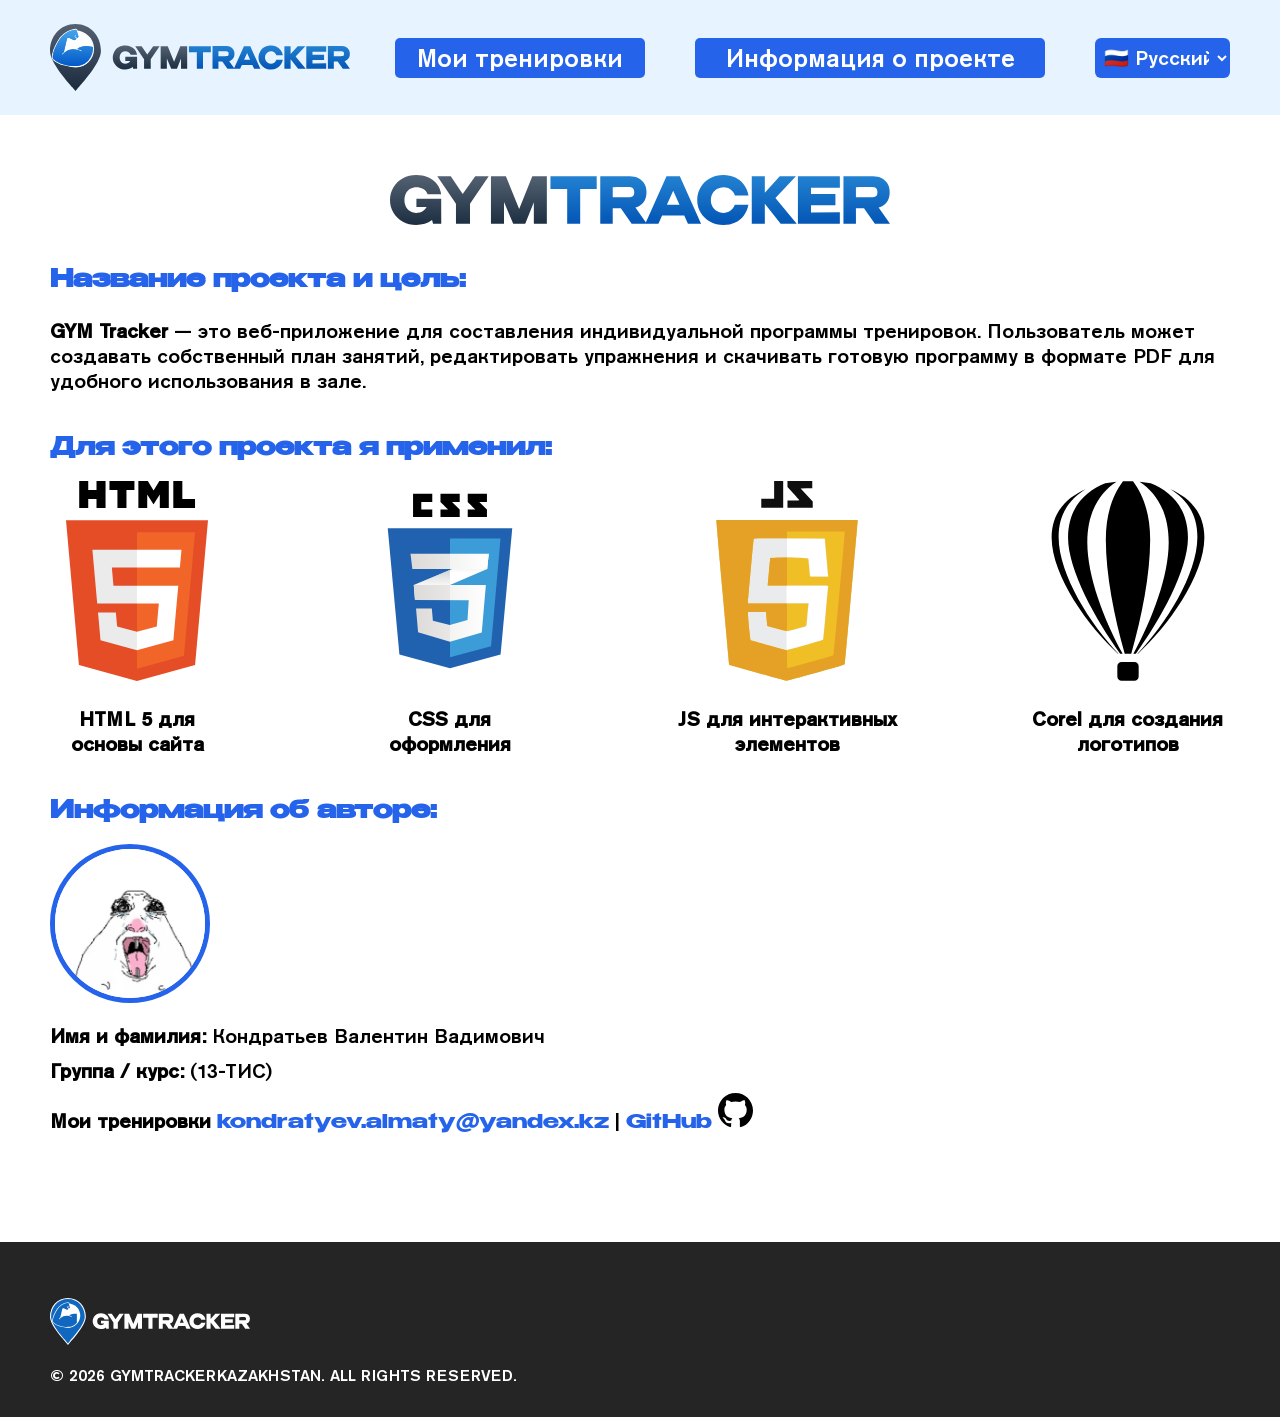
==== commit 64f56275: "Исправил подключение media в header" ====
--- a/pages/about.html
+++ b/pages/about.html
@@ -2,10 +2,10 @@
 <html lang="en">
   <head>
     <meta charset="UTF-8" />
-    <meta name="viewport" content="width=device-width, initial-scale=1.0" />
+    <meta name="viewport" content="width=device-width, initial-scale=1.0">
     <title>GYM_treker</title>
-    <link rel="stylesheet" href="../index.css" />
-    <link rel="stylesheet" href="../media.css">
+    <link rel="stylesheet" href="../index.css"/>
+    <link rel="stylesheet" href="../media.css" media="(max-width: 480px)">
   </head>
   <body>
       <div id="headerTop">
--- a/index.css
+++ b/index.css
@@ -24,6 +24,8 @@
   margin: 0px;
   overflow-x: hidden;
   background-color: white;
+  font-family: Arial;
+color:white;
 }
 
 a {
@@ -579,13 +581,7 @@
 }
 
 /* сохранение */
-body{
-font-family: Arial;
-background:#1c2430;
-color:white;
-margin:0;
-padding:0;
-}
+
 
 header{
 padding:20px;
@@ -675,6 +671,10 @@
   width: 100%;
   padding: 50px 50px 50px 50px;
   background-color: rgba(77, 91, 108);;
+}
+#Mytren{
+  font-family: Benzin-bold;
+  font-size: 35px;
 }
 .saveHere {
   width: 100%;
--- a/media.css
+++ b/media.css
@@ -1,4 +1,4 @@
-@media screen and (max-width: 480px){
+@media screen and (max-width: 480px) {
     @font-face {
 font-family: "Geo"; 
   src: url("fonts/TT0524M_.TTF") format("truetype");
@@ -803,6 +803,4 @@
   color: white;
   width: 100px;
 }
-
-
 }
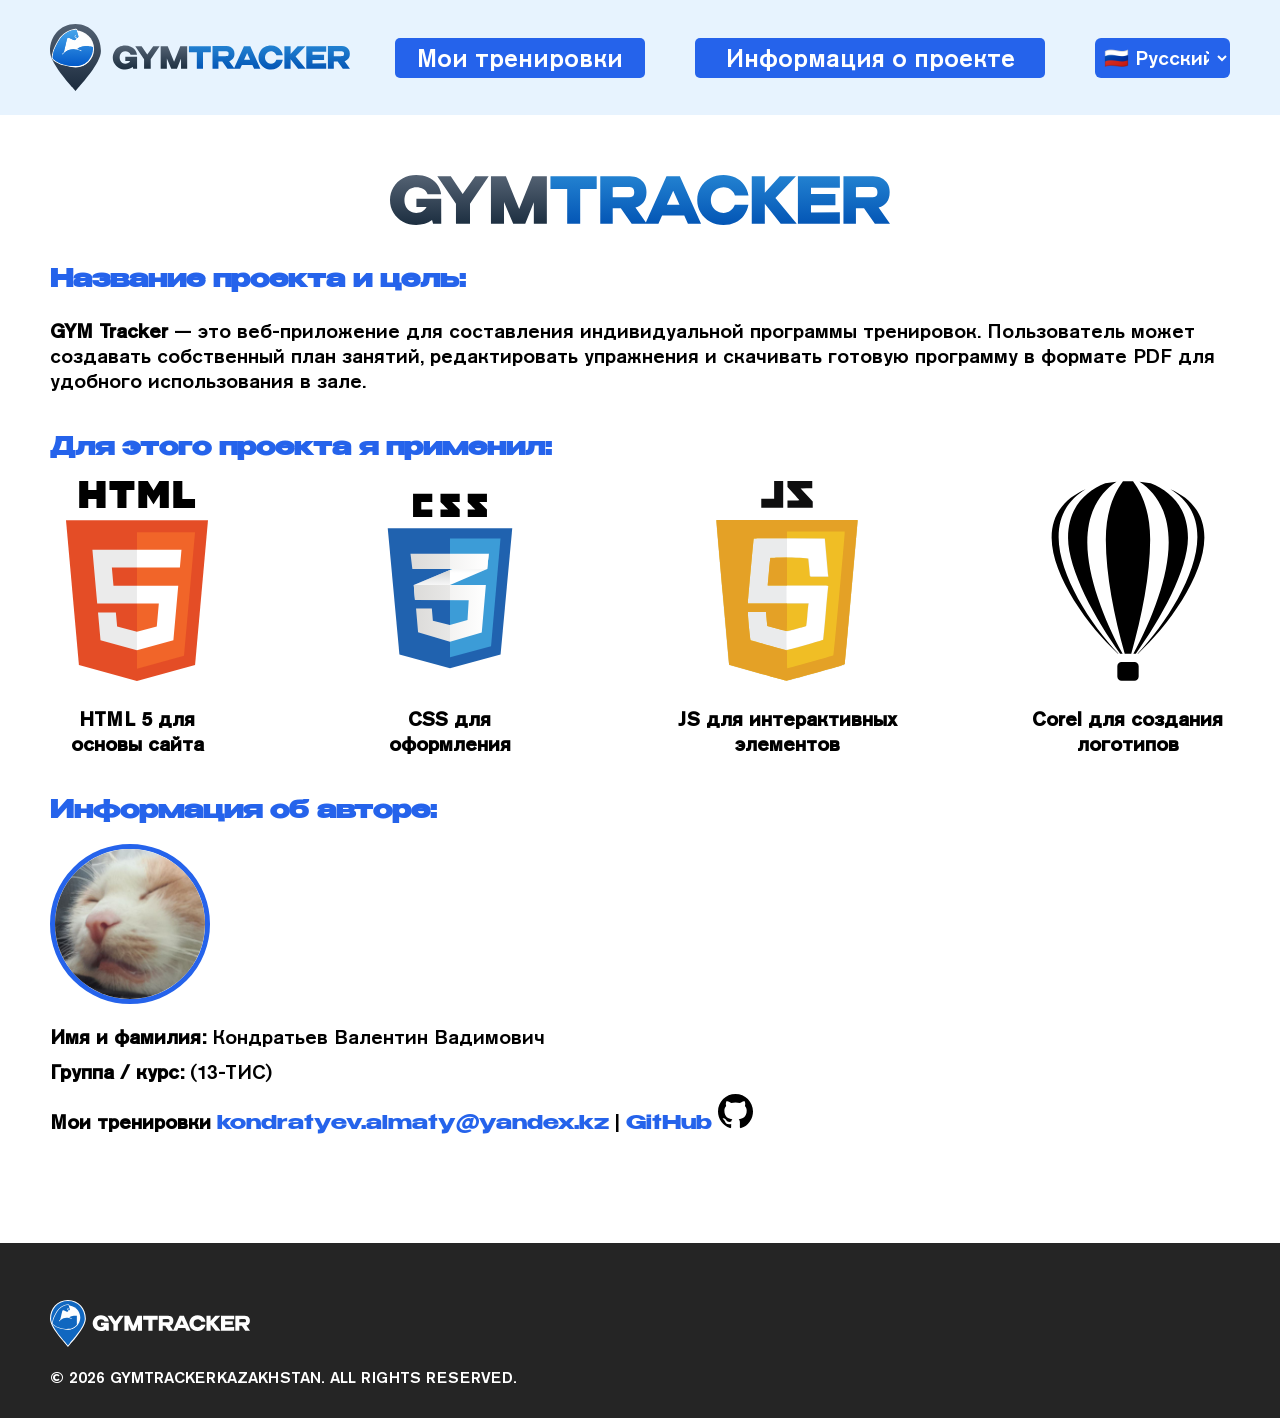
==== commit f3ff0342: "иготовый" ====
--- a/pages/about.html
+++ b/pages/about.html
@@ -13,7 +13,7 @@
                   <a id="saveMenue" href="../pages/save.html"><button id="headerButton" data-lang="myWorkBtn">
                     Мои тренировки <?xml version="1.0" encoding="utf-8"?><svg version="1.1" id="Layer_1" xmlns="http://www.w3.org/2000/svg" xmlns:xlink="http://www.w3.org/1999/xlink" x="0px" y="0px" viewBox="0 0 122.73 122.88" style="enable-background:new 0 0 122.73 122.88" xml:space="preserve"><style type="text/css">.st0{fill-rule:evenodd;clip-rule:evenodd;}</style><g><path class="st0" d="M109.5,113.68L109.5,113.68l-6.09,0c-0.4,0-0.73-0.32-0.73-0.72V69.48l0-0.1c0-0.9-0.17-1.65-0.49-2.22 c-0.06-0.11-0.14-0.22-0.2-0.31c-0.06-0.09-0.16-0.18-0.23-0.27l-0.02-0.02c-0.3-0.3-0.68-0.53-1.12-0.69l-0.25-0.07l-0.04-0.01 l-0.01,0c-0.41-0.11-0.88-0.17-1.38-0.17h-0.05l-0.08,0H36.75c-0.89,0-1.62,0.17-2.18,0.49l-0.02,0.01l-0.27,0.17l-0.04,0.04 c-0.09,0.07-0.18,0.15-0.27,0.23l-0.02,0.02l-0.01,0.01c-0.62,0.63-0.92,1.57-0.92,2.82l0,0.04l0,43.54h0 c0,0.4-0.33,0.72-0.73,0.72l-9.85,0c0,0,0,0,0,0c-0.19,0-0.38-0.08-0.51-0.21L9.87,101.41c-0.18-0.14-0.29-0.36-0.29-0.59l0-87.91 l0-0.08c0-0.83,0.15-1.52,0.44-2.07l0,0c0.05-0.11,0.11-0.2,0.17-0.29l0.02-0.03c0.07-0.11,0.19-0.18,0.25-0.29l0.01-0.02 l0.02-0.02l0,0c0.25-0.25,0.57-0.45,0.92-0.59l0.04-0.02l0.02-0.01l0.02-0.01l0.18-0.06v0l0.01-0.01c0.42-0.14,0.9-0.2,1.44-0.21 l0.09-0.01l26.21,0c0.4,0,0.73,0.32,0.73,0.72v28.75c0,0.52,0.05,1.03,0.13,1.5c0.09,0.46,0.15,0.98,0.39,1.34l0.01,0.02l0,0.01v0 c0.18,0.44,0.42,0.87,0.67,1.25c0.24,0.37,0.56,0.77,0.9,1.13l0.02,0.02l0,0.01l0.01,0c0.48,0.5,0.94,1.15,1.62,1.27l0.01,0l0.01,0 l0.01,0.01l0.32,0.17l0,0l0.4,0.18v0l0.01,0l0,0l0,0v0c0.33,0.14,0.67,0.26,1,0.34l0.01,0l0.03,0l0.01,0l0.03,0l0.26,0.05v0 c0.45,0.09,0.93,0.14,1.42,0.14l0.02,0h47.8c1.03,0,1.98-0.18,2.85-0.53l0.01-0.01c0.87-0.36,1.67-0.9,2.39-1.61l0.03-0.03 c0.36-0.36,0.69-0.75,0.96-1.16c0.26-0.38,0.58-0.76,0.66-1.22l0-0.01l0.01-0.01l0.01-0.02c0.18-0.43,0.34-0.88,0.41-1.34l0-0.03 c0.09-0.47,0.13-0.97,0.13-1.49V9.92c0-0.4,0.33-0.73,0.73-0.73h6c0.58,0,1.09,0.07,1.54,0.21c0.48,0.15,0.89,0.39,1.2,0.7 c0.68,0.67,0.88,1.67,0.9,2.59l0.01,0.09v0.05l0,0.02v97.19c0,0.56-0.07,1.07-0.21,1.51l-0.01,0.03v0l0,0.02l-0.08,0.22l0,0 l-0.02,0.06l-0.09,0.2l-0.01,0.04l-0.02,0.04l0,0l-0.03,0.06l-0.15,0.22l0,0l-0.05,0.08l-0.14,0.17l-0.06,0.07 c-0.15,0.16-0.33,0.3-0.53,0.42c-0.17,0.1-0.36,0.19-0.55,0.26l-0.06,0.02c-0.16,0.05-0.34,0.1-0.53,0.14l-0.02,0l-0.01,0l-0.02,0 l-0.09,0.01l-0.02,0l0,0l-0.02,0c-0.22,0.03-0.49,0.05-0.76,0.06H109.5L109.5,113.68z M53.93,104.43c-1.66,0-3-1.34-3-3 c0-1.66,1.34-3,3-3h31.12c1.66,0,3,1.34,3,3c0,1.66-1.34,3-3,3H53.93L53.93,104.43z M53.93,89.03c-1.66,0-3-1.34-3-3s1.34-3,3-3 h31.12c1.66,0,3,1.34,3,3s-1.34,3-3,3H53.93L53.93,89.03z M94.03,9.39l-45.32-0.2v25.86H48.7c0,0.46,0.06,0.86,0.17,1.2 c0.03,0.06,0.04,0.1,0.07,0.15c0.09,0.23,0.22,0.44,0.4,0.61l0.03,0.03v0c0.06,0.06,0.11,0.1,0.17,0.15 c0.06,0.05,0.13,0.09,0.2,0.14c0.39,0.23,0.92,0.34,1.58,0.34v0l40.1,0.25v0l0,0v0c0.91,0,1.57-0.21,1.98-0.63 c0.42-0.43,0.63-1.1,0.63-2.02h0V9.39L94.03,9.39z M41.91,73.23h53.07v0c0.35,0,0.65,0.29,0.65,0.64l0,39.17 c0,0.35-0.29,0.65-0.65,0.65H41.91v0c-0.35,0-0.65-0.29-0.65-0.64l0-39.17C41.26,73.52,41.56,73.23,41.91,73.23L41.91,73.23 L41.91,73.23z M9.68,0h104.26c4.91,0,8.79,3.86,8.79,8.79V114c0,4.95-3.9,8.88-8.79,8.88l-96.61,0l-0.24-0.25L1.05,106.6L0,105.9 V8.76C0,3.28,4.81,0,9.68,0L9.68,0L9.68,0z"/></g></svg>
                   </button></a>
-                  <a href="/pages/about.html"><button id="headerInfoButton" data-lang="infoBtn">
+                  <a href="../pages/about.html"><button id="headerInfoButton" data-lang="infoBtn">
                     Информация об проекте
                   </button></a>
                   <div class="language-select">
@@ -59,7 +59,7 @@
 
   <div class="authorInfo">
     <h2 data-lang="autorInfo">Информация об авторе:</h2>
-    <img id="authorPhoto" src="../imajes/photo.webp" alt="author">
+    <img id="authorPhoto" src="../imajes/photo_2024-12-01_14-25-29.jpg" alt="author">
     <ul>
       <li data-lang="name"><strong>Имя и фамилия:</strong> Кондратьев Валентин Вадимович</li>
       <li data-lang="group"><strong>Группа / курс:</strong> (13-ТИС)</li>
--- a/index.css
+++ b/index.css
@@ -670,9 +670,11 @@
   min-height: 500px;
   width: 100%;
   padding: 50px 50px 50px 50px;
-  background-color: rgba(77, 91, 108);;
+  background-color: rgba(77, 91, 108);
 }
 #Mytren{
+  display: flex;
+  align-items: center;
   font-family: Benzin-bold;
   font-size: 35px;
 }
@@ -773,3 +775,70 @@
   width: 100px;
 }
 
+.saved-workout-buttons {
+  display: flex;
+  gap: 10px;
+  margin-top: 10px;
+}
+
+.startWorkoutBtn,
+.downloadWorkout {
+  padding: 10px 14px;
+  border: none;
+  border-radius: 8px;
+  cursor: pointer;
+}
+
+.workout-session-page {
+  max-width: 900px;
+  margin: 40px auto;
+  padding: 20px;
+}
+
+.done-label {
+  display: flex;
+  align-items: center;
+  gap: 8px;
+  font-family: Arial, sans-serif;
+}
+
+.exercise-checkbox {
+  width: 18px;
+  height: 18px;
+  cursor: pointer;
+}
+.start-workout-page {
+  max-width: 900px;
+  margin: 40px auto;
+  padding: 20px;
+}
+
+.start-workout-list {
+  list-style: none;
+  padding: 0;
+  margin: 20px 0 0 0;
+}
+
+.start-workout-item {
+  background: white;
+  border: 1px solid #dcdcdc;
+  border-radius: 12px;
+  padding: 15px 20px;
+  margin-bottom: 12px;
+}
+
+.start-workout-label {
+  display: flex;
+  align-items: center;
+  gap: 12px;
+  color: black;
+  font-size: 18px;
+  cursor: pointer;
+}
+
+.workout-check {
+  width: 20px;
+  height: 20px;
+  cursor: pointer;
+}
+
--- a/media.css
+++ b/media.css
@@ -293,8 +293,6 @@
     align-items: center;
 }
 
-
-}
 .authorInfo a {
     text-decoration: none;
     transition: 0.3s;
